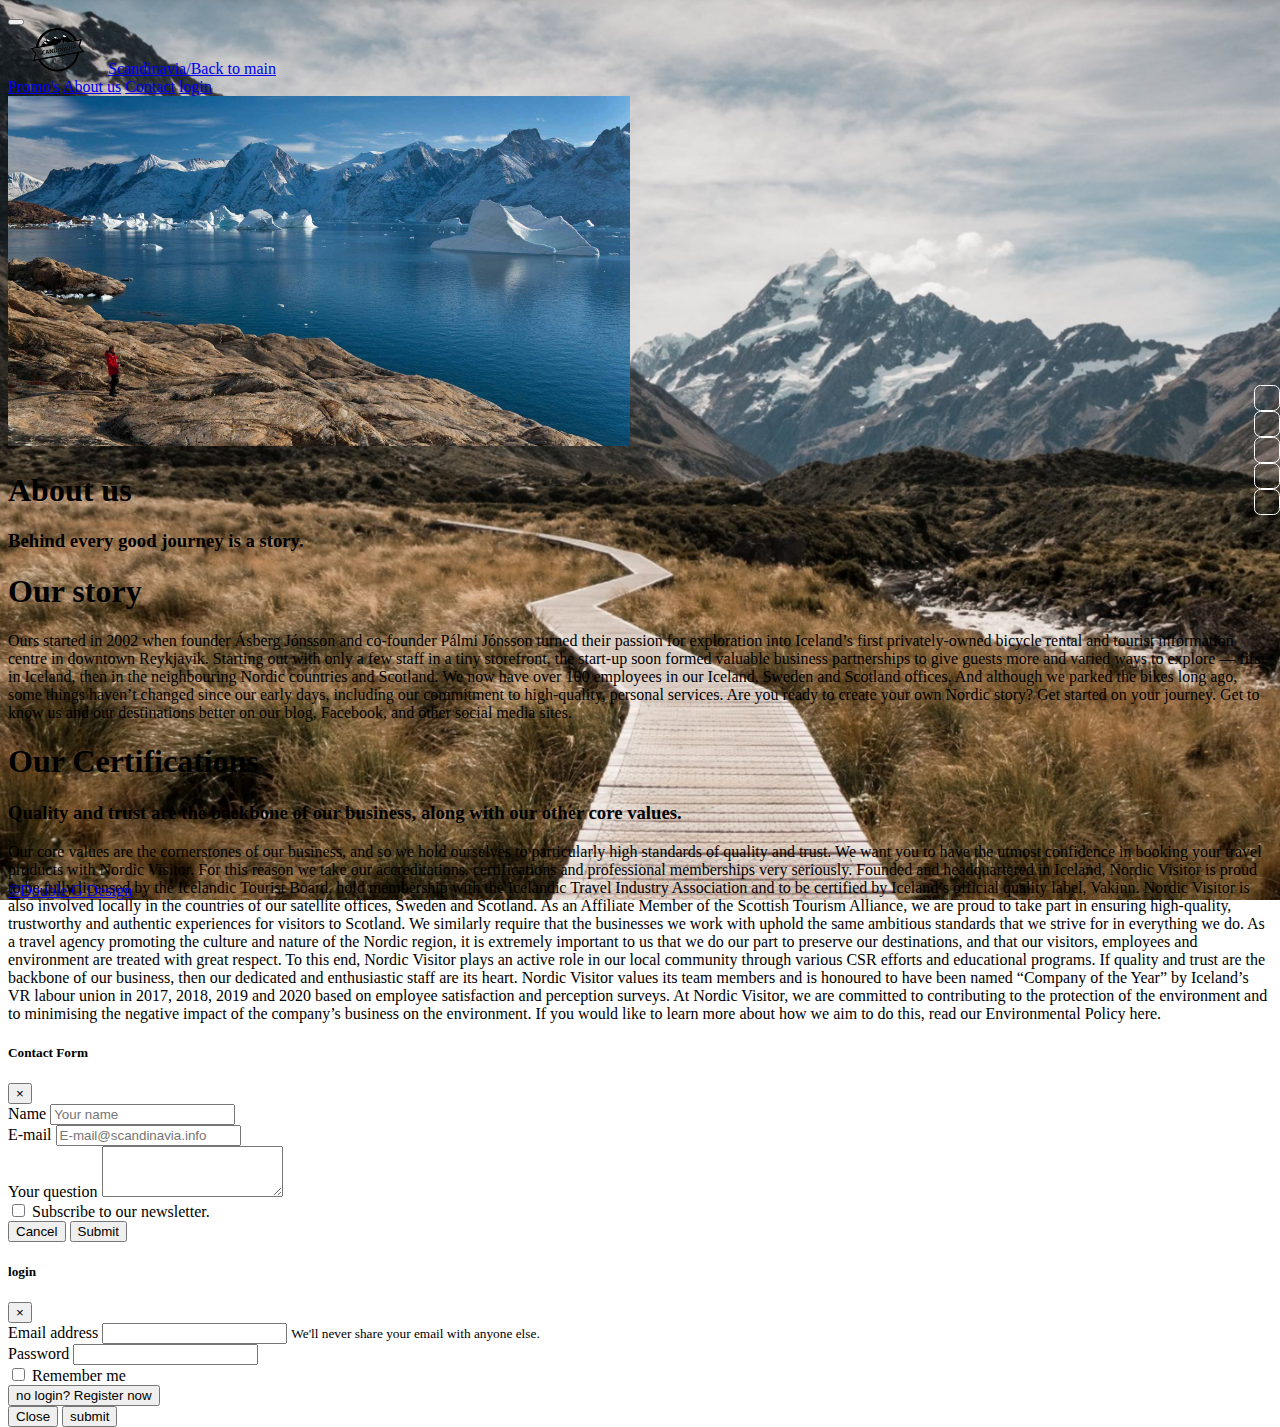
==== aboutus.html @ d4f9667c "still testing" ====
<!DOCTYPE html>
<html lang="en">

<head>
    <meta charset="UTF-8">
    <meta name="viewport" content="width=device-width, initial-scale=1.0">
    <!-- font awesome-->

    <link rel="stylesheet" href="https://cdnjs.cloudflare.com/ajax/libs/font-awesome/5.15.1/css/all.min.css"
        integrity="sha512-+4zCK9k+qNFUR5X+cKL9EIR+ZOhtIloNl9GIKS57V1MyNsYpYcUrUeQc9vNfzsWfV28IaLL3i96P9sdNyeRssA=="
        crossorigin="anonymous" />

    <!-- google fonts-->
    <link rel="preconnect" href="https://fonts.gstatic.com">
    <link href="https://fonts.googleapis.com/css2?family=Lobster&display=swap" rel="stylesheet">
    <link rel="preconnect" href="https://fonts.gstatic.com">
    <link href="https://fonts.googleapis.com/css2?family=Lato:wght@300&display=swap" rel="stylesheet">

    <!-- bootstrap -->

    <link rel="stylesheet" href="https://cdn.jsdelivr.net/npm/bootstrap@4.5.3/dist/css/bootstrap.min.css"
        integrity="sha384-TX8t27EcRE3e/ihU7zmQxVncDAy5uIKz4rEkgIXeMed4M0jlfIDPvg6uqKI2xXr2" crossorigin="anonymous">
    <script src="https://code.jquery.com/jquery-3.5.1.slim.min.js"
        integrity="sha384-DfXdz2htPH0lsSSs5nCTpuj/zy4C+OGpamoFVy38MVBnE+IbbVYUew+OrCXaRkfj"
        crossorigin="anonymous"></script>
    <script src="https://cdn.jsdelivr.net/npm/bootstrap@4.5.3/dist/js/bootstrap.bundle.min.js"
        integrity="sha384-ho+j7jyWK8fNQe+A12Hb8AhRq26LrZ/JpcUGGOn+Y7RsweNrtN/tE3MoK7ZeZDyx"
        crossorigin="anonymous"></script>

    <!-- CSS -->

    <link rel="stylesheet" href="css/styles.css">

    <!-- Favicon -->

    <link rel="shortcut icon" type="image/x-icon" href="img/1606743782.ico">

    <title>About us</title>

</head>

<body>

    <!-- navigatie -->

    <nav class="navbar navbar-dark bg-primary sticky-top navbar-expand-md">
        <div class="navbar-toggler-left">
            <button class="navbar-toggler " type="button" data-toggle="collapse" data-target="#navbar"
                aria-controls="navbartogglerDemo01" aria-expanded="false" aria-label="Toggle navigation">
                <span class="navbar-toggler-icon "></span>
            </button>
        </div>
        <a class="navbar-brand" href="main.html">
            <span class="text-white"><img class="navimg" src="img/logo transparant.png" alt="">Scandinavia/Back to main</span>
        </a>
        <div class="collapse navbar-collapse" id="navbar">
            <nav class="nav d-flex flex-column flex-md-row w-100 justify-contend-end">
                <a class="flex-fill text-center text-light nav-link" href="promos.html">Promo's</a>
                <a class="flex-fill text-center text-light nav-link" href="aboutus.html">About us</a>
                <a class="flex-fill text-center text-light nav-link" data-toggle="modal" data-target="#contactform"
                    href="#">Contact</a>
                <a class="flex-fill text-center text-light nav-link" data-toggle="modal" data-target="#loginpage"
                    href="#">login</a>
            </nav>
        </div>
        <a href="main.html" class="text-white"><i class="fas fa-backward"></i></a>
        </div>
    </nav>

    <!-- page content -->

    <Div class="container my-5">
        <div class="card">
            <img src="img/aboutus.jpg" class="card-img-top landheader" alt="image not found">
            <div class="card-img-overlay text-center text-light pt-5">
                <h1 class="display-1"> About us </h1>
                <h3 class="display-5">Behind every good journey is a story.</h3>
            </div>
            <div class="m-5">
            <h1 class="text-center my-3">Our story</h1>
            <p class="text-justify">Ours started in 2002 when founder Ásberg Jónsson and co-founder Pálmi Jónsson turned their passion for exploration into Iceland’s first privately-owned bicycle rental and tourist information centre in downtown Reykjavik.

                Starting out with only a few staff in a tiny storefront, the start-up soon formed valuable business partnerships to give guests more and varied ways to explore — first in Iceland, then in the neighbouring Nordic countries and Scotland.
                
                We now have over 100 employees in our Iceland, Sweden and Scotland offices. And although we parked the bikes long ago, some things haven’t changed since our early days, including our commitment to high-quality, personal services.
                
                Are you ready to create your own Nordic story? Get started on your journey.
                
                Get to know us and our destinations better on our blog, Facebook, and other social media sites.</p>
            </div>
            <div class="mx-5">
                <h1 class="text-center my-3"> Our Certifications</h1>
                <h3 class="text-center my-3">Quality and trust are the backbone of our business, along with our other core values.</h3>
                <p class="text-justify">Our core values are the cornerstones of our business, and so we hold ourselves to particularly high standards of quality and trust.

                    We want you to have the utmost confidence in booking your travel products with Nordic Visitor. For this reason we take our accreditations, certifications and professional memberships very seriously.
                    
                    Founded and headquartered in Iceland, Nordic Visitor is proud to be fully licensed by the Icelandic Tourist Board, hold membership with the Icelandic Travel Industry Association and to be certified by Iceland’s official quality label, Vakinn.
                    
                    Nordic Visitor is also involved locally in the countries of our satellite offices, Sweden and Scotland. As an Affiliate Member of the Scottish Tourism Alliance, we are proud to take part in ensuring high-quality, trustworthy and authentic experiences for visitors to Scotland.
                    
                    
                    We similarly require that the businesses we work with uphold the same ambitious standards that we strive for in everything we do. As a travel agency promoting the culture and nature of the Nordic region, it is extremely important to us that we do our part to preserve our destinations, and that our visitors, employees and environment are treated with great respect. To this end, Nordic Visitor plays an active role in our local community through various CSR efforts and educational programs. If quality and trust are the backbone of our business, then our dedicated and enthusiastic staff are its heart. Nordic Visitor values its team members and is honoured to have been named “Company of the Year” by Iceland’s VR labour union in 2017, 2018, 2019 and 2020 based on employee satisfaction and perception surveys.
                    
                    At Nordic Visitor, we are committed to contributing to the protection of the environment and to minimising the negative impact of the company’s business on the environment. If you would like to learn more about how we aim to do this, read our Environmental Policy here.</p>
                </div>
        </div>
    </Div>

    <!-- Footer -->

    <footer class="indexfooter w-100 bg-primary text-center"> <a href="404.html" class="text-white ">&copy;Double G
            Design</a>
    </footer>

    <!-- modals -->

    <div class="modal fade" id="contactform" tabindex="-1" aria-labelledby="contactformLabel" aria-hidden="true">
        <div class="modal-dialog">
            <div class="modal-content">
                <div class="modal-header">
                    <h5 class="modal-title" id="contactformLabel">Contact Form</h5>
                    <button type="button" class="close" data-dismiss="modal" aria-label="Close">
                        <span aria-hidden="true">&times;</span>
                    </button>
                </div>
                <div class="modal-body">
                    <form>
                        <div class="form-group">
                            <label for="naam">Name</label>
                            <input type="text" class="form-control" id="naam" placeholder="Your name">
                        </div>
                        <div class="form-group">
                            <label for="email">E-mail</label>
                            <input type="text" class="form-control" id="email" placeholder="E-mail@scandinavia.info">
                        </div>
                        <div class="form-group">
                            <label for="question">Your question</label>
                            <textarea class="form-control" id="question" rows="3"></textarea>
                        </div>
                        <div class="form-check">
                            <input class="form-check-input" type="checkbox" value="" id="newsletter">
                            <label class="form-check-label" for="newsletter">
                                Subscribe to our newsletter.
                            </label>
                        </div>

                    </form>
                </div>
                <div class="modal-footer">
                    <button type="button" class="btn btn-secondary" data-dismiss="modal">Cancel</button>
                    <button type="button" class="btn btn-primary">Submit</button>
                </div>
            </div>
        </div>
    </div>
    <div class="modal fade" id="loginpage" tabindex="-1" aria-labelledby="loginpageLabel" aria-hidden="true">
        <div class="modal-dialog">
            <div class="modal-content">
                <div class="modal-header">
                    <h5 class="modal-title" id="loginpageLabel">login</h5>
                    <button type="button" class="close" data-dismiss="modal" aria-label="Close">
                        <span aria-hidden="true">&times;</span>
                    </button>
                </div>
                <div class="modal-body">
                    <form>
                        <div class="form-group">
                            <label for="exampleInputEmail1">Email address</label>
                            <input type="email" class="form-control" id="exampleInputEmail1"
                                aria-describedby="emailHelp">
                            <small id="emailHelp" class="form-text text-muted">We'll never share your email with anyone
                                else.</small>
                        </div>
                        <div class="form-group">
                            <label for="exampleInputPassword1">Password</label>
                            <input type="password" class="form-control" id="exampleInputPassword1">
                        </div>
                        <div class="form-group form-check">
                            <input type="checkbox" class="form-check-input" id="exampleCheck1">
                            <label class="form-check-label" for="exampleCheck1">Remember me</label>
                        </div>
                        <button type="submit" class="btn btn-primary">no login? Register now</button>
                    </form>


                </div>
                <div class="modal-footer">
                    <button type="button" class="btn btn-secondary" data-dismiss="modal">Close</button>
                    <button type="button" class="btn btn-primary">submit</button>
                </div>
            </div>
        </div>
    </div>

     <!-- social media bar -->

     <div class="icon-bar">
        <a href="https://www.youtube.com/watch?v=dQw4w9WgXcQ" class="facebook"><i class="fab fa-facebook"></i></a>
        <a href="https://www.youtube.com/watch?v=djV11Xbc914" class="twitter"><i class="fab fa-twitter"></i></a>
        <a href="https://www.youtube.com/watch?v=E8gmARGvPlI" class="google"><i class="fab fa-google"></i></a>
        <a href="https://www.youtube.com/watch?v=nOWjX4BpC24" class="linkedin"><i class="fab fa-linkedin"></i></a>
        <a href="https://www.youtube.com/watch?v=2Qs1J612nZs" class="youtube"><i class="fab fa-youtube"></i></a>
      </div>

</body>

</html>
---- css/styles.css ----
.indexfilmpje{position:relative;background-color:#000;height:100vh;min-height:25rem;width:100%;overflow:hidden}.indexfilmpje video{position:absolute;top:50%;left:50%;min-width:100%;min-height:100%;width:auto;height:auto;z-index:0;-webkit-transform:translateX(-50%) translateY(-50%);-moz-transform:translateX(-50%) translateY(-50%);-ms-transform:translateX(-50%) translateY(-50%);-o-transform:translateX(-50%) translateY(-50%);transform:translateX(-50%) translateY(-50%)}.indexfilmpje .container{position:relative;z-index:2}.indexfilmpje .overlay{position:absolute;top:0;left:0;height:100%;width:100%;background-color:#000;opacity:.3;z-index:1}.rotate{-webkit-transform:rotate(-10deg);-moz-transform:rotate(-10deg);-ms-transform:rotate(-10deg);-o-transform:rotate(-10deg);transform:rotate(-10deg)}.titleindex{font-family:Lobster,cursive}.indexfooter{z-index:50;position:fixed;bottom:0}body{background-image:url(../img/mountain.PNG);background-repeat:no-repeat;-webkit-background-size:cover;-moz-background-size:cover;-o-background-size:cover;background-size:cover;background-attachment:fixed;height:100vh}.navimg{width:100px;-webkit-transform:rotate(-10deg);-moz-transform:rotate(-10deg);-ms-transform:rotate(-10deg);-o-transform:rotate(-10deg);transform:rotate(-10deg)}@media (min-width:576px){.card-columns{-webkit-column-count:2;-moz-column-count:2;column-count:2;-webkit-column-gap:1.25rem;-moz-column-gap:1.25rem;column-gap:1.25rem;orphans:1;widows:1}}@media (min-width:992px){.card-columns{-webkit-column-count:3;-moz-column-count:3;column-count:3;-webkit-column-gap:1.25rem;-moz-column-gap:1.25rem;column-gap:1.25rem;orphans:1;widows:1}}.gallerij{max-width:1000px;margin:auto}.rij{margin:10px -16px}.rij,.rij .gallerijkolom{padding:8px}.gallerijkolom{float:left;width:33.33%;display:none}.rij:after{content:"";display:table;clear:both}.content{background-color:#fff;padding:10px}.show{display:block}.gallerijbtn{border:none;outline:none;padding:12px 16px;background-color:#fff;cursor:pointer}.gallerijbtn:hover{background-color:#ddd}.gallerijbtn.active{background-color:#666;color:#fff}.gallerij img{width:100%;height:200px}.landheader{height:350px}.money{font-size:x-large}.icon-bar{position:fixed;top:50%;-webkit-transform:translateY(-50%);-moz-transform:translateY(-50%);-ms-transform:translateY(-50%);-o-transform:translateY(-50%);transform:translateY(-50%);right:0}.icon-bar a{border:1px solid #fff;-webkit-border-radius:25%;-moz-border-radius:25%;border-radius:25%;display:block;text-align:center;padding:12px;color:#fff;font-size:x-large}.facebook:hover{background:#3b5998}.twitter:hover{background:#55acee}.google:hover{background:#dd4b39}.linkedin:hover{background:#007bb5}.youtube:hover{background:#b00}
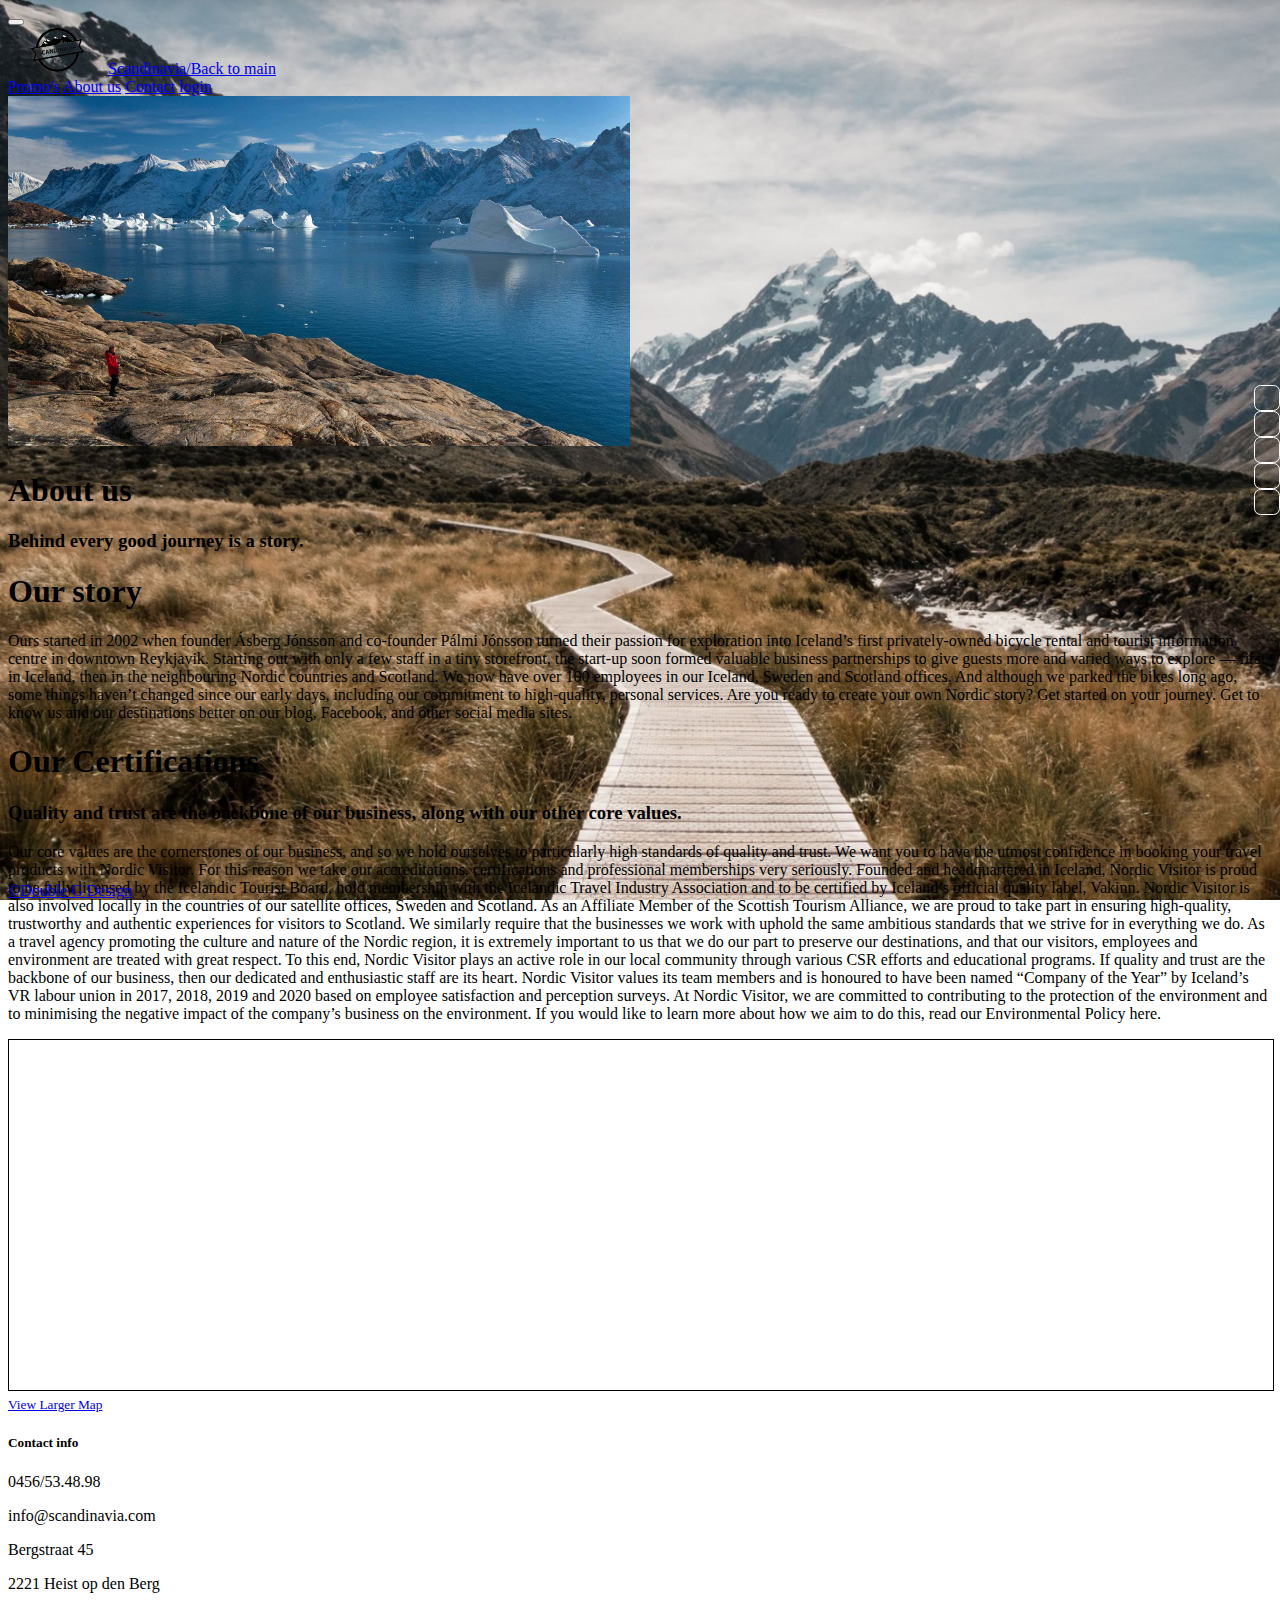
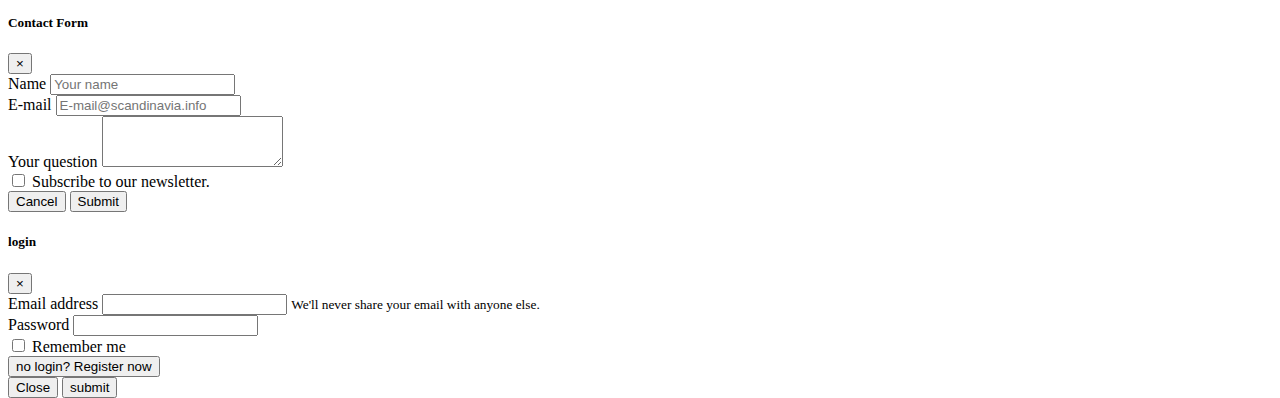
==== commit 6d4c8bdc: "map" ====
--- a/aboutus.html
+++ b/aboutus.html
@@ -51,7 +51,8 @@
             </button>
         </div>
         <a class="navbar-brand" href="main.html">
-            <span class="text-white"><img class="navimg" src="img/logo transparant.png" alt="">Scandinavia/Back to main</span>
+            <span class="text-white"><img class="navimg" src="img/logo transparant.png" alt="">Scandinavia/Back to
+                main</span>
         </a>
         <div class="collapse navbar-collapse" id="navbar">
             <nav class="nav d-flex flex-column flex-md-row w-100 justify-contend-end">
@@ -77,131 +78,175 @@
                 <h3 class="display-5">Behind every good journey is a story.</h3>
             </div>
             <div class="m-5">
-            <h1 class="text-center my-3">Our story</h1>
-            <p class="text-justify">Ours started in 2002 when founder Ásberg Jónsson and co-founder Pálmi Jónsson turned their passion for exploration into Iceland’s first privately-owned bicycle rental and tourist information centre in downtown Reykjavik.
-
-                Starting out with only a few staff in a tiny storefront, the start-up soon formed valuable business partnerships to give guests more and varied ways to explore — first in Iceland, then in the neighbouring Nordic countries and Scotland.
-                
-                We now have over 100 employees in our Iceland, Sweden and Scotland offices. And although we parked the bikes long ago, some things haven’t changed since our early days, including our commitment to high-quality, personal services.
-                
-                Are you ready to create your own Nordic story? Get started on your journey.
-                
-                Get to know us and our destinations better on our blog, Facebook, and other social media sites.</p>
+                <h1 class="text-center my-3">Our story</h1>
+                <p class="text-justify">Ours started in 2002 when founder Ásberg Jónsson and co-founder Pálmi Jónsson
+                    turned their passion for exploration into Iceland’s first privately-owned bicycle rental and tourist
+                    information centre in downtown Reykjavik.
+
+                    Starting out with only a few staff in a tiny storefront, the start-up soon formed valuable business
+                    partnerships to give guests more and varied ways to explore — first in Iceland, then in the
+                    neighbouring Nordic countries and Scotland.
+
+                    We now have over 100 employees in our Iceland, Sweden and Scotland offices. And although we parked
+                    the bikes long ago, some things haven’t changed since our early days, including our commitment to
+                    high-quality, personal services.
+
+                    Are you ready to create your own Nordic story? Get started on your journey.
+
+                    Get to know us and our destinations better on our blog, Facebook, and other social media sites.</p>
             </div>
             <div class="mx-5">
                 <h1 class="text-center my-3"> Our Certifications</h1>
-                <h3 class="text-center my-3">Quality and trust are the backbone of our business, along with our other core values.</h3>
-                <p class="text-justify">Our core values are the cornerstones of our business, and so we hold ourselves to particularly high standards of quality and trust.
-
-                    We want you to have the utmost confidence in booking your travel products with Nordic Visitor. For this reason we take our accreditations, certifications and professional memberships very seriously.
-                    
-                    Founded and headquartered in Iceland, Nordic Visitor is proud to be fully licensed by the Icelandic Tourist Board, hold membership with the Icelandic Travel Industry Association and to be certified by Iceland’s official quality label, Vakinn.
-                    
-                    Nordic Visitor is also involved locally in the countries of our satellite offices, Sweden and Scotland. As an Affiliate Member of the Scottish Tourism Alliance, we are proud to take part in ensuring high-quality, trustworthy and authentic experiences for visitors to Scotland.
-                    
-                    
-                    We similarly require that the businesses we work with uphold the same ambitious standards that we strive for in everything we do. As a travel agency promoting the culture and nature of the Nordic region, it is extremely important to us that we do our part to preserve our destinations, and that our visitors, employees and environment are treated with great respect. To this end, Nordic Visitor plays an active role in our local community through various CSR efforts and educational programs. If quality and trust are the backbone of our business, then our dedicated and enthusiastic staff are its heart. Nordic Visitor values its team members and is honoured to have been named “Company of the Year” by Iceland’s VR labour union in 2017, 2018, 2019 and 2020 based on employee satisfaction and perception surveys.
-                    
-                    At Nordic Visitor, we are committed to contributing to the protection of the environment and to minimising the negative impact of the company’s business on the environment. If you would like to learn more about how we aim to do this, read our Environmental Policy here.</p>
+                <h3 class="text-center my-3">Quality and trust are the backbone of our business, along with our other
+                    core values.</h3>
+                <p class="text-justify">Our core values are the cornerstones of our business, and so we hold ourselves
+                    to particularly high standards of quality and trust.
+
+                    We want you to have the utmost confidence in booking your travel products with Nordic Visitor. For
+                    this reason we take our accreditations, certifications and professional memberships very seriously.
+
+                    Founded and headquartered in Iceland, Nordic Visitor is proud to be fully licensed by the Icelandic
+                    Tourist Board, hold membership with the Icelandic Travel Industry Association and to be certified by
+                    Iceland’s official quality label, Vakinn.
+
+                    Nordic Visitor is also involved locally in the countries of our satellite offices, Sweden and
+                    Scotland. As an Affiliate Member of the Scottish Tourism Alliance, we are proud to take part in
+                    ensuring high-quality, trustworthy and authentic experiences for visitors to Scotland.
+
+
+                    We similarly require that the businesses we work with uphold the same ambitious standards that we
+                    strive for in everything we do. As a travel agency promoting the culture and nature of the Nordic
+                    region, it is extremely important to us that we do our part to preserve our destinations, and that
+                    our visitors, employees and environment are treated with great respect. To this end, Nordic Visitor
+                    plays an active role in our local community through various CSR efforts and educational programs. If
+                    quality and trust are the backbone of our business, then our dedicated and enthusiastic staff are
+                    its heart. Nordic Visitor values its team members and is honoured to have been named “Company of the
+                    Year” by Iceland’s VR labour union in 2017, 2018, 2019 and 2020 based on employee satisfaction and
+                    perception surveys.
+
+                    At Nordic Visitor, we are committed to contributing to the protection of the environment and to
+                    minimising the negative impact of the company’s business on the environment. If you would like to
+                    learn more about how we aim to do this, read our Environmental Policy here.
+                </p>
+            </div>
+            <div class="card mb-3 mt-5">
+                <iframe width="100%" height="350" frameborder="0" scrolling="no" marginheight="0" marginwidth="0"
+                    src="https://www.openstreetmap.org/export/embed.html?bbox=4.721318185329438%2C51.07499964420318%2C4.724858701229096%2C51.07650285282402&amp;layer=mapnik"
+                    style="border: 1px solid black"></iframe><br /><small><a
+                        href="https://www.openstreetmap.org/#map=19/51.07575/4.72309">View Larger Map</a></small>
+                <div class="card-body text-center container">
+                    <h5 class="card-title">Contact info</h5>
+                    <div class="row">
+                        <div class="card-text col-6">
+                            <p><i class="fas fa-phone-alt"></i> 0456/53.48.98</p>
+                            <p><i class="fas fa-envelope-open"></i> info@scandinavia.com</p>
+                        </div>
+                        <div class="card-text col-5">
+                            <p>Bergstraat 45</p>
+                            <p>2221 Heist op den Berg</p>
+                        </div>
+                    </div>
                 </div>
-        </div>
-    </Div>
-
-    <!-- Footer -->
-
-    <footer class="indexfooter w-100 bg-primary text-center"> <a href="404.html" class="text-white ">&copy;Double G
-            Design</a>
-    </footer>
-
-    <!-- modals -->
-
-    <div class="modal fade" id="contactform" tabindex="-1" aria-labelledby="contactformLabel" aria-hidden="true">
-        <div class="modal-dialog">
-            <div class="modal-content">
-                <div class="modal-header">
-                    <h5 class="modal-title" id="contactformLabel">Contact Form</h5>
-                    <button type="button" class="close" data-dismiss="modal" aria-label="Close">
-                        <span aria-hidden="true">&times;</span>
-                    </button>
+            </div>
+        </Div>
+
+        <!-- Footer -->
+
+        <footer class="indexfooter w-100 bg-primary text-center"> <a href="404.html" class="text-white ">&copy;Double G
+                Design</a>
+        </footer>
+
+        <!-- modals -->
+
+        <div class="modal fade" id="contactform" tabindex="-1" aria-labelledby="contactformLabel" aria-hidden="true">
+            <div class="modal-dialog">
+                <div class="modal-content">
+                    <div class="modal-header">
+                        <h5 class="modal-title" id="contactformLabel">Contact Form</h5>
+                        <button type="button" class="close" data-dismiss="modal" aria-label="Close">
+                            <span aria-hidden="true">&times;</span>
+                        </button>
+                    </div>
+                    <div class="modal-body">
+                        <form>
+                            <div class="form-group">
+                                <label for="naam">Name</label>
+                                <input type="text" class="form-control" id="naam" placeholder="Your name">
+                            </div>
+                            <div class="form-group">
+                                <label for="email">E-mail</label>
+                                <input type="text" class="form-control" id="email"
+                                    placeholder="E-mail@scandinavia.info">
+                            </div>
+                            <div class="form-group">
+                                <label for="question">Your question</label>
+                                <textarea class="form-control" id="question" rows="3"></textarea>
+                            </div>
+                            <div class="form-check">
+                                <input class="form-check-input" type="checkbox" value="" id="newsletter">
+                                <label class="form-check-label" for="newsletter">
+                                    Subscribe to our newsletter.
+                                </label>
+                            </div>
+
+                        </form>
+                    </div>
+                    <div class="modal-footer">
+                        <button type="button" class="btn btn-secondary" data-dismiss="modal">Cancel</button>
+                        <button type="button" class="btn btn-primary">Submit</button>
+                    </div>
                 </div>
-                <div class="modal-body">
-                    <form>
-                        <div class="form-group">
-                            <label for="naam">Name</label>
-                            <input type="text" class="form-control" id="naam" placeholder="Your name">
-                        </div>
-                        <div class="form-group">
-                            <label for="email">E-mail</label>
-                            <input type="text" class="form-control" id="email" placeholder="E-mail@scandinavia.info">
-                        </div>
-                        <div class="form-group">
-                            <label for="question">Your question</label>
-                            <textarea class="form-control" id="question" rows="3"></textarea>
-                        </div>
-                        <div class="form-check">
-                            <input class="form-check-input" type="checkbox" value="" id="newsletter">
-                            <label class="form-check-label" for="newsletter">
-                                Subscribe to our newsletter.
-                            </label>
-                        </div>
-
-                    </form>
+            </div>
+        </div>
+        <div class="modal fade" id="loginpage" tabindex="-1" aria-labelledby="loginpageLabel" aria-hidden="true">
+            <div class="modal-dialog">
+                <div class="modal-content">
+                    <div class="modal-header">
+                        <h5 class="modal-title" id="loginpageLabel">login</h5>
+                        <button type="button" class="close" data-dismiss="modal" aria-label="Close">
+                            <span aria-hidden="true">&times;</span>
+                        </button>
+                    </div>
+                    <div class="modal-body">
+                        <form>
+                            <div class="form-group">
+                                <label for="exampleInputEmail1">Email address</label>
+                                <input type="email" class="form-control" id="exampleInputEmail1"
+                                    aria-describedby="emailHelp">
+                                <small id="emailHelp" class="form-text text-muted">We'll never share your email with
+                                    anyone
+                                    else.</small>
+                            </div>
+                            <div class="form-group">
+                                <label for="exampleInputPassword1">Password</label>
+                                <input type="password" class="form-control" id="exampleInputPassword1">
+                            </div>
+                            <div class="form-group form-check">
+                                <input type="checkbox" class="form-check-input" id="exampleCheck1">
+                                <label class="form-check-label" for="exampleCheck1">Remember me</label>
+                            </div>
+                            <button type="submit" class="btn btn-primary">no login? Register now</button>
+                        </form>
+
+
+                    </div>
+                    <div class="modal-footer">
+                        <button type="button" class="btn btn-secondary" data-dismiss="modal">Close</button>
+                        <button type="button" class="btn btn-primary">submit</button>
+                    </div>
                 </div>
-                <div class="modal-footer">
-                    <button type="button" class="btn btn-secondary" data-dismiss="modal">Cancel</button>
-                    <button type="button" class="btn btn-primary">Submit</button>
-                </div>
-            </div>
-        </div>
-    </div>
-    <div class="modal fade" id="loginpage" tabindex="-1" aria-labelledby="loginpageLabel" aria-hidden="true">
-        <div class="modal-dialog">
-            <div class="modal-content">
-                <div class="modal-header">
-                    <h5 class="modal-title" id="loginpageLabel">login</h5>
-                    <button type="button" class="close" data-dismiss="modal" aria-label="Close">
-                        <span aria-hidden="true">&times;</span>
-                    </button>
-                </div>
-                <div class="modal-body">
-                    <form>
-                        <div class="form-group">
-                            <label for="exampleInputEmail1">Email address</label>
-                            <input type="email" class="form-control" id="exampleInputEmail1"
-                                aria-describedby="emailHelp">
-                            <small id="emailHelp" class="form-text text-muted">We'll never share your email with anyone
-                                else.</small>
-                        </div>
-                        <div class="form-group">
-                            <label for="exampleInputPassword1">Password</label>
-                            <input type="password" class="form-control" id="exampleInputPassword1">
-                        </div>
-                        <div class="form-group form-check">
-                            <input type="checkbox" class="form-check-input" id="exampleCheck1">
-                            <label class="form-check-label" for="exampleCheck1">Remember me</label>
-                        </div>
-                        <button type="submit" class="btn btn-primary">no login? Register now</button>
-                    </form>
-
-
-                </div>
-                <div class="modal-footer">
-                    <button type="button" class="btn btn-secondary" data-dismiss="modal">Close</button>
-                    <button type="button" class="btn btn-primary">submit</button>
-                </div>
-            </div>
-        </div>
-    </div>
-
-     <!-- social media bar -->
-
-     <div class="icon-bar">
-        <a href="https://www.youtube.com/watch?v=dQw4w9WgXcQ" class="facebook"><i class="fab fa-facebook"></i></a>
-        <a href="https://www.youtube.com/watch?v=djV11Xbc914" class="twitter"><i class="fab fa-twitter"></i></a>
-        <a href="https://www.youtube.com/watch?v=E8gmARGvPlI" class="google"><i class="fab fa-google"></i></a>
-        <a href="https://www.youtube.com/watch?v=nOWjX4BpC24" class="linkedin"><i class="fab fa-linkedin"></i></a>
-        <a href="https://www.youtube.com/watch?v=2Qs1J612nZs" class="youtube"><i class="fab fa-youtube"></i></a>
-      </div>
+            </div>
+        </div>
+
+        <!-- social media bar -->
+
+        <div class="icon-bar">
+            <a href="https://www.youtube.com/watch?v=dQw4w9WgXcQ" class="facebook"><i class="fab fa-facebook"></i></a>
+            <a href="https://www.youtube.com/watch?v=djV11Xbc914" class="twitter"><i class="fab fa-twitter"></i></a>
+            <a href="https://www.youtube.com/watch?v=E8gmARGvPlI" class="google"><i class="fab fa-google"></i></a>
+            <a href="https://www.youtube.com/watch?v=nOWjX4BpC24" class="linkedin"><i class="fab fa-linkedin"></i></a>
+            <a href="https://www.youtube.com/watch?v=2Qs1J612nZs" class="youtube"><i class="fab fa-youtube"></i></a>
+        </div>
 
 </body>
 
--- a/css/styles.css
+++ b/css/styles.css
@@ -1 +1 @@
-.indexfilmpje{position:relative;background-color:#000;height:100vh;min-height:25rem;width:100%;overflow:hidden}.indexfilmpje video{position:absolute;top:50%;left:50%;min-width:100%;min-height:100%;width:auto;height:auto;z-index:0;-webkit-transform:translateX(-50%) translateY(-50%);-moz-transform:translateX(-50%) translateY(-50%);-ms-transform:translateX(-50%) translateY(-50%);-o-transform:translateX(-50%) translateY(-50%);transform:translateX(-50%) translateY(-50%)}.indexfilmpje .container{position:relative;z-index:2}.indexfilmpje .overlay{position:absolute;top:0;left:0;height:100%;width:100%;background-color:#000;opacity:.3;z-index:1}.rotate{-webkit-transform:rotate(-10deg);-moz-transform:rotate(-10deg);-ms-transform:rotate(-10deg);-o-transform:rotate(-10deg);transform:rotate(-10deg)}.titleindex{font-family:Lobster,cursive}.indexfooter{z-index:50;position:fixed;bottom:0}body{background-image:url(../img/mountain.PNG);background-repeat:no-repeat;-webkit-background-size:cover;-moz-background-size:cover;-o-background-size:cover;background-size:cover;background-attachment:fixed;height:100vh}.navimg{width:100px;-webkit-transform:rotate(-10deg);-moz-transform:rotate(-10deg);-ms-transform:rotate(-10deg);-o-transform:rotate(-10deg);transform:rotate(-10deg)}@media (min-width:576px){.card-columns{-webkit-column-count:2;-moz-column-count:2;column-count:2;-webkit-column-gap:1.25rem;-moz-column-gap:1.25rem;column-gap:1.25rem;orphans:1;widows:1}}@media (min-width:992px){.card-columns{-webkit-column-count:3;-moz-column-count:3;column-count:3;-webkit-column-gap:1.25rem;-moz-column-gap:1.25rem;column-gap:1.25rem;orphans:1;widows:1}}.gallerij{max-width:1000px;margin:auto}.rij{margin:10px -16px}.rij,.rij .gallerijkolom{padding:8px}.gallerijkolom{float:left;width:33.33%;display:none}.rij:after{content:"";display:table;clear:both}.content{background-color:#fff;padding:10px}.show{display:block}.gallerijbtn{border:none;outline:none;padding:12px 16px;background-color:#fff;cursor:pointer}.gallerijbtn:hover{background-color:#ddd}.gallerijbtn.active{background-color:#666;color:#fff}.gallerij img{width:100%;height:200px}.landheader{height:350px}.money{font-size:x-large}.icon-bar{position:fixed;top:50%;-webkit-transform:translateY(-50%);-moz-transform:translateY(-50%);-ms-transform:translateY(-50%);-o-transform:translateY(-50%);transform:translateY(-50%);right:0}.icon-bar a{border:1px solid #fff;-webkit-border-radius:25%;-moz-border-radius:25%;border-radius:25%;display:block;text-align:center;padding:12px;color:#fff;font-size:x-large}.facebook:hover{background:#3b5998}.twitter:hover{background:#55acee}.google:hover{background:#dd4b39}.linkedin:hover{background:#007bb5}.youtube:hover{background:#b00}+html{min-height:-webkit-fill-available}.indexfilmpje{position:relative;background-color:#000;height:100vh;min-height:25rem;width:100%;overflow:hidden;min-height:-webkit-fill-available}.indexfilmpje video{position:absolute;top:50%;left:50%;min-width:100%;min-height:100%;width:auto;height:auto;z-index:0;-webkit-transform:translateX(-50%) translateY(-50%);-moz-transform:translateX(-50%) translateY(-50%);-ms-transform:translateX(-50%) translateY(-50%);-o-transform:translateX(-50%) translateY(-50%);transform:translateX(-50%) translateY(-50%)}.indexfilmpje .container{position:relative;z-index:2}.indexfilmpje .overlay{position:absolute;top:0;left:0;height:100%;width:100%;background-color:#000;opacity:.3;z-index:1}.rotate{-webkit-transform:rotate(-10deg);-moz-transform:rotate(-10deg);-ms-transform:rotate(-10deg);-o-transform:rotate(-10deg);transform:rotate(-10deg)}.titleindex{font-family:Lobster,cursive}.indexfooter{z-index:50;position:fixed;bottom:0}body{background-image:url(../img/mountain.PNG);background-repeat:no-repeat;-webkit-background-size:cover;-moz-background-size:cover;-o-background-size:cover;background-size:cover;background-attachment:fixed;height:100vh;min-height:-webkit-fill-available}.navimg{width:100px;-webkit-transform:rotate(-10deg);-moz-transform:rotate(-10deg);-ms-transform:rotate(-10deg);-o-transform:rotate(-10deg);transform:rotate(-10deg)}@media (min-width:576px){.card-columns{-webkit-column-count:2;-moz-column-count:2;column-count:2;-webkit-column-gap:1.25rem;-moz-column-gap:1.25rem;column-gap:1.25rem;orphans:1;widows:1}}@media (min-width:992px){.card-columns{-webkit-column-count:3;-moz-column-count:3;column-count:3;-webkit-column-gap:1.25rem;-moz-column-gap:1.25rem;column-gap:1.25rem;orphans:1;widows:1}}.gallerij{max-width:1000px;margin:auto}.rij{margin:10px -16px}.rij,.rij .gallerijkolom{padding:8px}.gallerijkolom{float:left;width:33.33%;display:none}.rij:after{content:"";display:table;clear:both}.content{background-color:#fff;padding:10px}.show{display:block}.gallerijbtn{border:none;outline:none;padding:12px 16px;background-color:#fff;cursor:pointer}.gallerijbtn:hover{background-color:#ddd}.gallerijbtn.active{background-color:#666;color:#fff}.gallerij img{width:100%;height:200px}.landheader{height:350px}.money{font-size:x-large}.icon-bar{position:fixed;top:50%;-webkit-transform:translateY(-50%);-moz-transform:translateY(-50%);-ms-transform:translateY(-50%);-o-transform:translateY(-50%);transform:translateY(-50%);right:0}.icon-bar a{border:1px solid #fff;-webkit-border-radius:25%;-moz-border-radius:25%;border-radius:25%;display:block;text-align:center;padding:12px;color:#fff;font-size:x-large}.facebook:hover{background:#3b5998}.twitter:hover{background:#55acee}.google:hover{background:#dd4b39}.linkedin:hover{background:#007bb5}.youtube:hover{background:#b00}